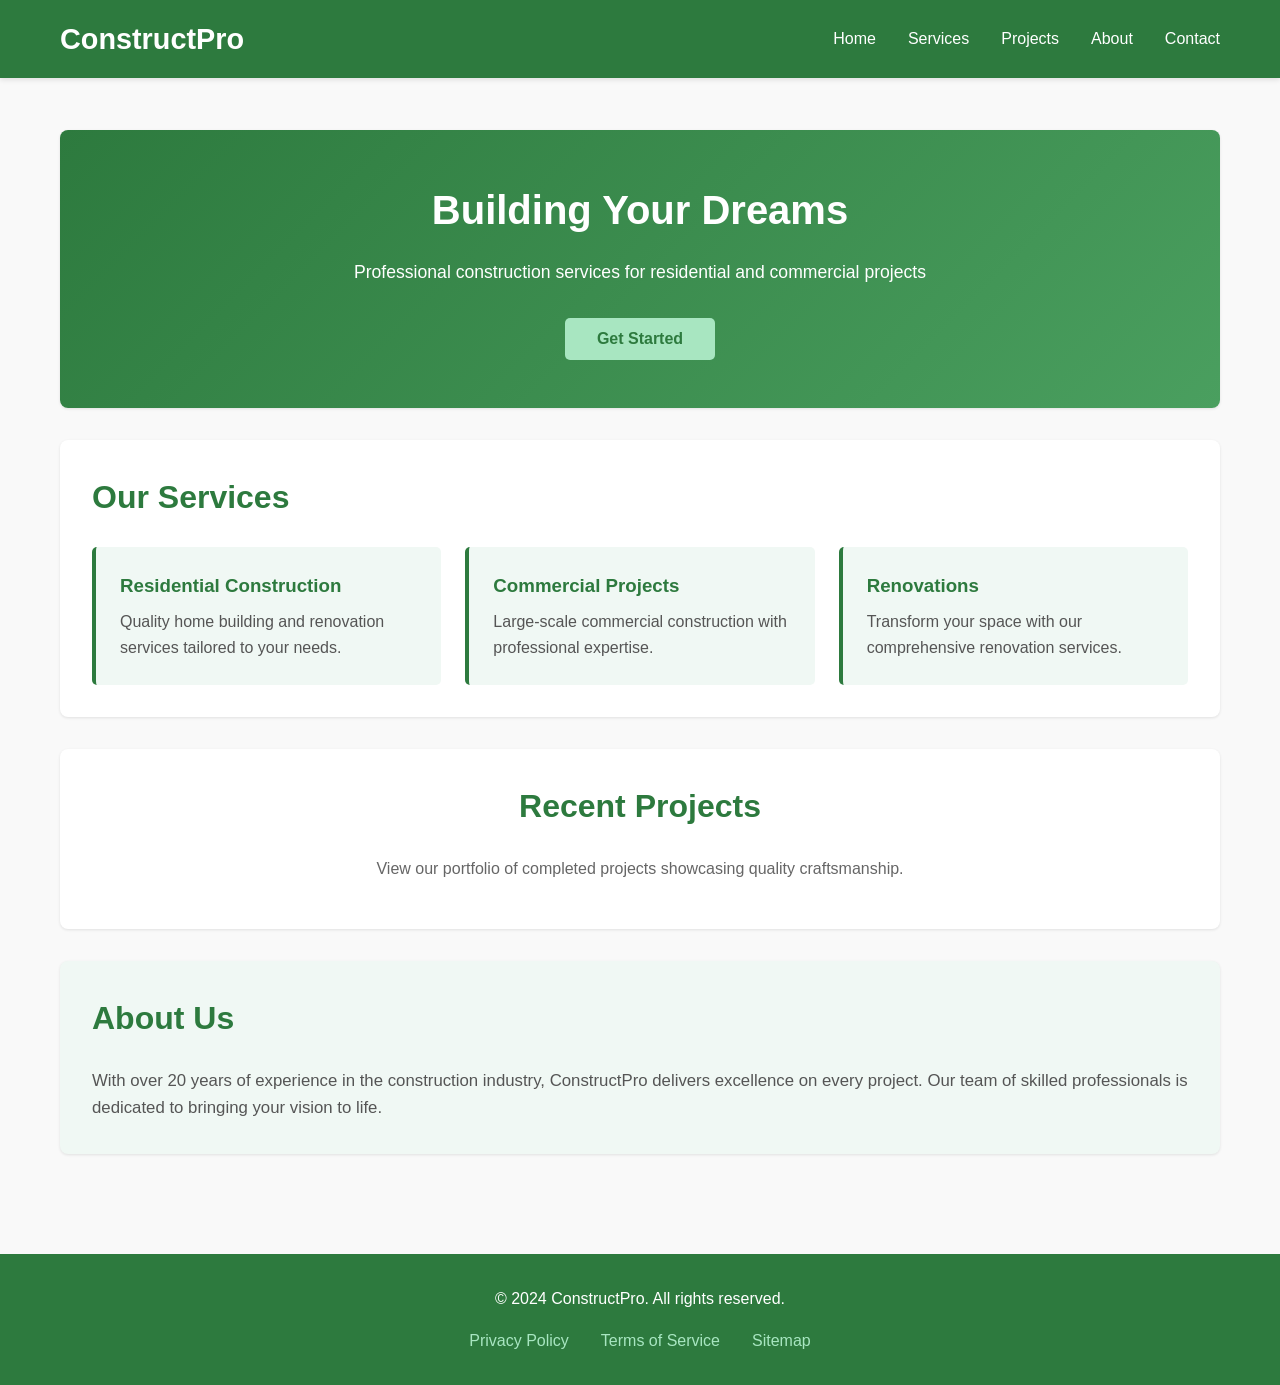
==== index.html @ 15b4eddf "Add files via upload" ====
<!DOCTYPE html>
<html lang="en">
<head>
    <meta charset="UTF-8">
    <meta name="viewport" content="width=device-width, initial-scale=1.0">
    <title>ConstructPro - Building Excellence</title>
    <link rel="stylesheet" href="style.css">
</head>
<body>
    <header>
        <div class="header-container">
            <div class="logo">ConstructPro</div>
            <button class="menu-toggle" id="menuToggle">☰</button>
            <nav id="navMenu">
                <ul>
                    <li><a href="#home">Home</a></li>
                    <li><a href="#services">Services</a></li>
                    <li><a href="#projects">Projects</a></li>
                    <li><a href="#about">About</a></li>
                    <li><a href="#contact">Contact</a></li>
                </ul>
            </nav>
        </div>
    </header>

    <main>
        <section id="home" class="hero">
            <h1>Building Your Dreams</h1>
            <p>Professional construction services for residential and commercial projects</p>
            <button class="cta-button">Get Started</button>
        </section>

        <section id="services" class="services">
            <h2>Our Services</h2>
            <div class="services-grid">
                <div class="service-card">
                    <h3>Residential Construction</h3>
                    <p>Quality home building and renovation services tailored to your needs.</p>
                </div>
                <div class="service-card">
                    <h3>Commercial Projects</h3>
                    <p>Large-scale commercial construction with professional expertise.</p>
                </div>
                <div class="service-card">
                    <h3>Renovations</h3>
                    <p>Transform your space with our comprehensive renovation services.</p>
                </div>
            </div>
        </section>

        <section id="projects" class="projects">
            <h2>Recent Projects</h2>
            <p>View our portfolio of completed projects showcasing quality craftsmanship.</p>
        </section>

        <section id="about" class="about">
            <h2>About Us</h2>
            <p>With over 20 years of experience in the construction industry, ConstructPro delivers excellence on every project. Our team of skilled professionals is dedicated to bringing your vision to life.</p>
        </section>
    </main>

    <footer>
        <div class="footer-content">
            <p>&copy; 2024 ConstructPro. All rights reserved.</p>
            <div class="footer-links">
                <a href="#privacy">Privacy Policy</a>
                <a href="#terms">Terms of Service</a>
                <a href="#sitemap">Sitemap</a>
            </div>
        </div>
    </footer>

    <script src="script.js"></script>
</body>
</html>
---- style.css ----
* {
    margin: 0;
    padding: 0;
    box-sizing: border-box;
}

body {
    font-family: 'Segoe UI', Tahoma, Geneva, Verdana, sans-serif;
    line-height: 1.6;
    color: #333;
    background-color: #f9f9f9;
}

/* Header & Navigation */
header {
    background-color: #2d7a3e;
    color: white;
    padding: 1rem 0;
    box-shadow: 0 2px 5px rgba(0, 0, 0, 0.1);
}

.header-container {
    display: flex;
    justify-content: space-between;
    align-items: center;
    max-width: 1200px;
    margin: 0 auto;
    padding: 0 20px;
}

.logo {
    font-size: 1.8rem;
    font-weight: bold;
}

nav ul {
    display: flex;
    list-style: none;
    gap: 2rem;
}

nav a {
    color: white;
    text-decoration: none;
    transition: color 0.3s ease;
}

nav a:hover {
    color: #a8e6c1;
}

nav a.active {
    color: #a8e6c1;
    font-weight: bold;
    border-bottom: 2px solid #a8e6c1;
    padding-bottom: 0.25rem;
}

.menu-toggle {
    display: none;
    background: none;
    border: none;
    color: white;
    font-size: 1.5rem;
    cursor: pointer;
}

#navMenu.active nav {
    display: flex;
}

/* Main Content */
main {
    max-width: 1200px;
    margin: 0 auto;
    padding: 20px;
}

section {
    margin: 2rem 0;
    padding: 2rem;
    background-color: white;
    border-radius: 8px;
    box-shadow: 0 1px 3px rgba(0, 0, 0, 0.1);
}

/* Hero Section */
.hero {
    background: linear-gradient(135deg, #2d7a3e 0%, #4a9f5f 100%);
    color: white;
    text-align: center;
    padding: 3rem 2rem;
}

.hero h1 {
    font-size: 2.5rem;
    margin-bottom: 1rem;
}

.hero p {
    font-size: 1.1rem;
    margin-bottom: 2rem;
}

/* CTA Button */
.cta-button {
    background-color: #a8e6c1;
    color: #2d7a3e;
    border: none;
    padding: 0.75rem 2rem;
    font-size: 1rem;
    border-radius: 5px;
    cursor: pointer;
    font-weight: bold;
    transition: background-color 0.3s ease, transform 0.2s ease;
}

.cta-button:hover {
    background-color: #7fdb9c;
    transform: scale(1.05);
}

/* Services Section */
.services h2,
.projects h2,
.about h2 {
    color: #2d7a3e;
    font-size: 2rem;
    margin-bottom: 1.5rem;
}

.services-grid {
    display: grid;
    grid-template-columns: repeat(auto-fit, minmax(280px, 1fr));
    gap: 1.5rem;
}

.service-card {
    background-color: #f0f8f4;
    padding: 1.5rem;
    border-left: 4px solid #2d7a3e;
    border-radius: 5px;
    transition: transform 0.3s ease, box-shadow 0.3s ease;
}

.service-card:hover {
    transform: translateY(-5px);
    box-shadow: 0 4px 10px rgba(45, 122, 62, 0.2);
}

.service-card h3 {
    color: #2d7a3e;
    margin-bottom: 0.5rem;
}

.service-card p {
    color: #555;
}

/* Projects Section */
.projects {
    text-align: center;
}

.projects p {
    color: #666;
    margin-bottom: 1rem;
}

/* About Section */
.about {
    background-color: #f0f8f4;
}

.about p {
    color: #555;
    font-size: 1.05rem;
}

/* Footer */
footer {
    background-color: #2d7a3e;
    color: white;
    text-align: center;
    padding: 2rem;
    margin-top: 3rem;
}

.footer-content {
    max-width: 1200px;
    margin: 0 auto;
}

.footer-links {
    margin-top: 1rem;
    display: flex;
    justify-content: center;
    gap: 2rem;
}

.footer-links a {
    color: #a8e6c1;
    text-decoration: none;
    transition: color 0.3s ease;
}

.footer-links a:hover {
    color: white;
}

/* Responsive Design */
@media (max-width: 768px) {
    .header-container {
        flex-direction: row;
        gap: 1rem;
    }

    .menu-toggle {
        display: block;
    }

    nav {
        display: none;
        position: absolute;
        top: 60px;
        left: 0;
        right: 0;
        background-color: #2d7a3e;
        width: 100%;
    }

    nav.active {
        display: block;
    }

    nav ul {
        flex-direction: column;
        gap: 0.5rem;
        padding: 1rem;
    }

    nav ul li {
        padding: 0.5rem 0;
    }

    .hero h1 {
        font-size: 1.8rem;
    }

    .services-grid {
        grid-template-columns: 1fr;
    }

    .footer-links {
        flex-direction: column;
        gap: 1rem;
    }
}
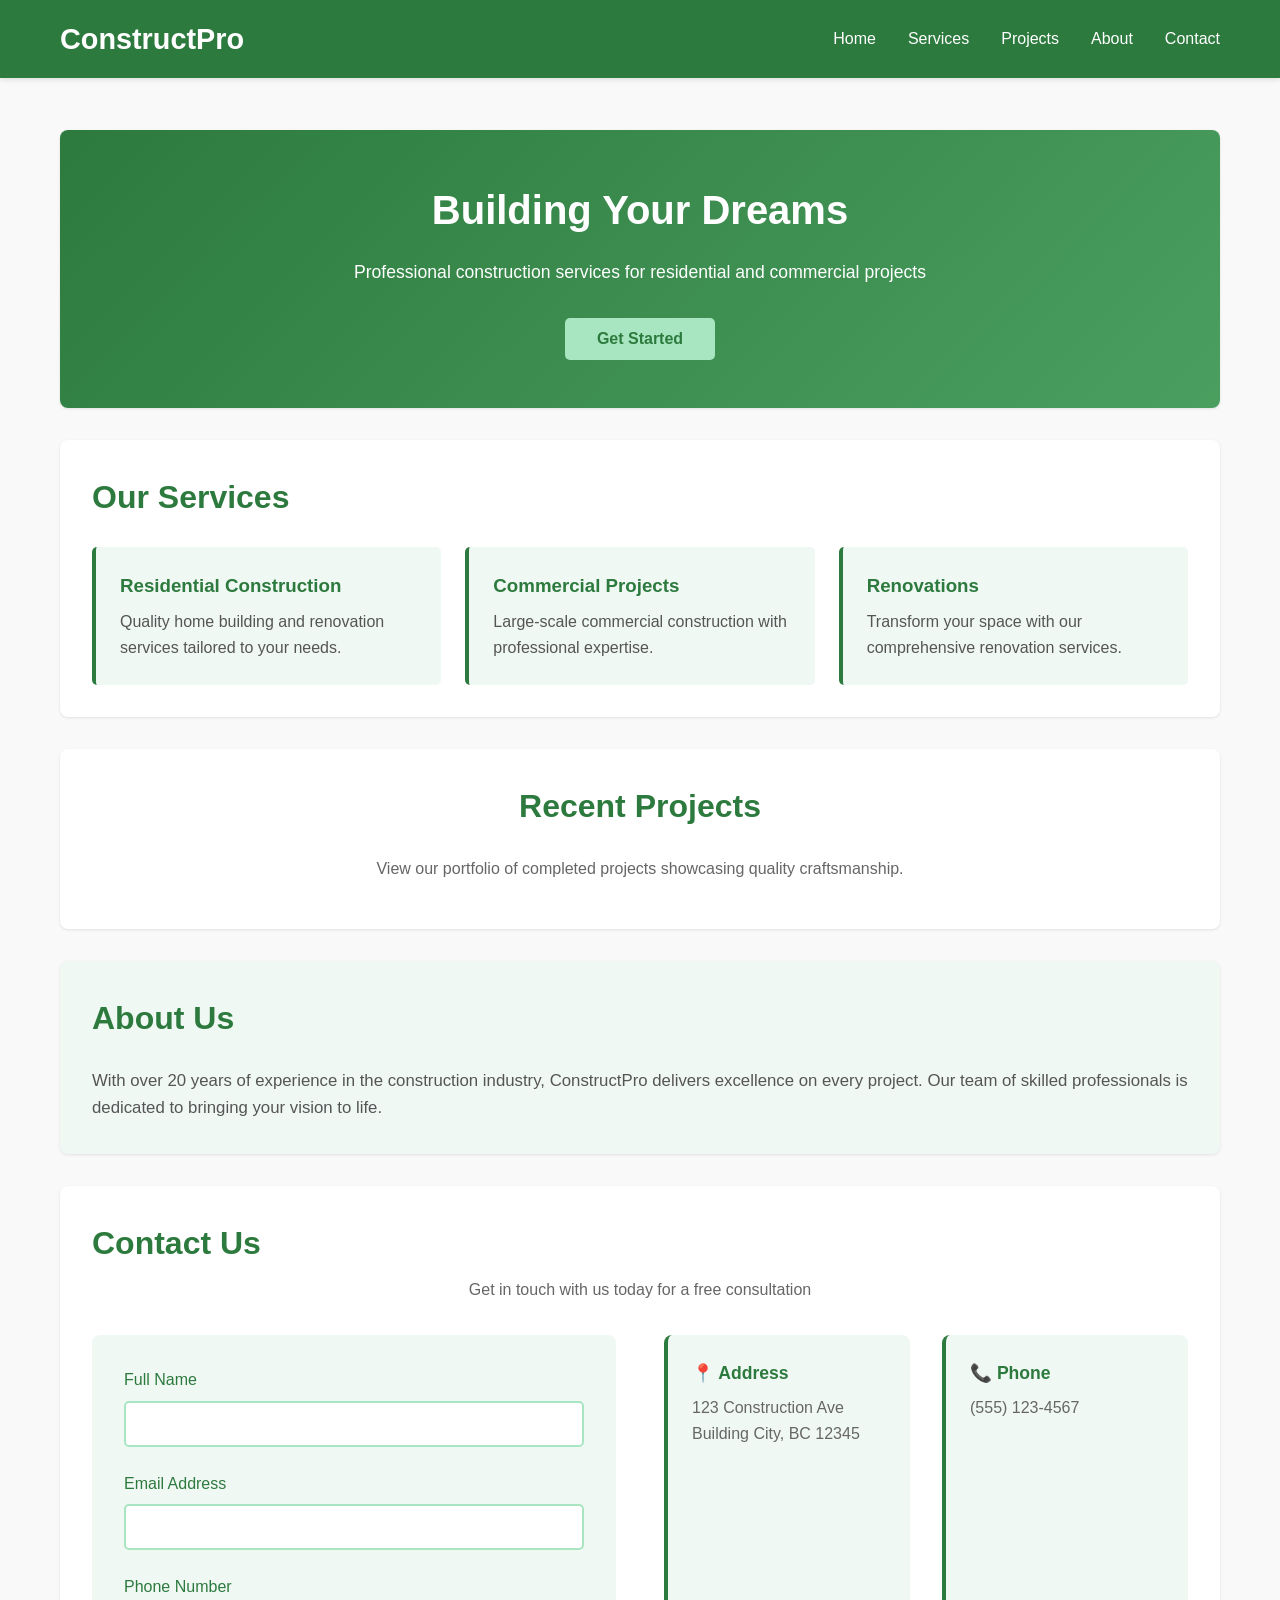
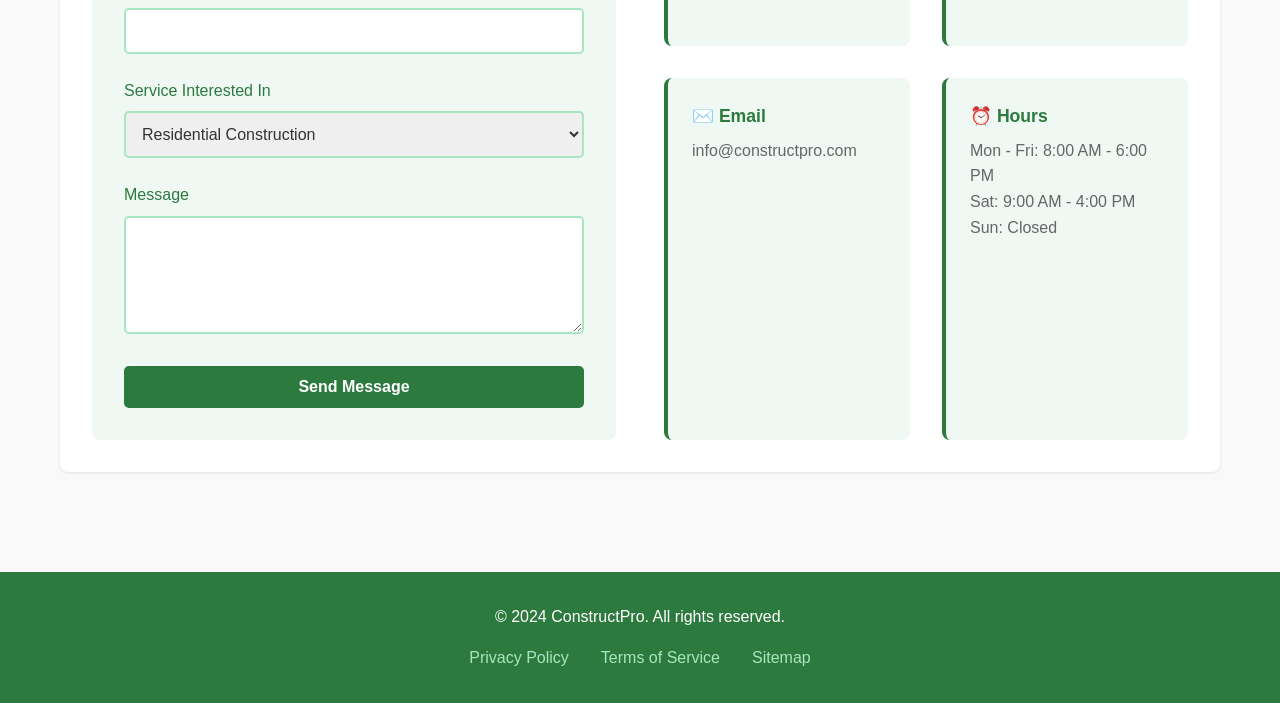
==== commit 25ac94de: "Add complete Contact section with form and contact information - Create contact section with contact" ====
--- a/index.html
+++ b/index.html
@@ -13,8 +13,8 @@
             <button class="menu-toggle" id="menuToggle">☰</button>
             <nav id="navMenu">
                 <ul>
-                    <li><a href="#home">Home</a></li>
-                    <li><a href="#services">Services</a></li>
+                    <li><a href="index.html">Home</a></li>
+                    <li><a href="services.html">Services</a></li>
                     <li><a href="#projects">Projects</a></li>
                     <li><a href="#about">About</a></li>
                     <li><a href="#contact">Contact</a></li>
@@ -57,6 +57,62 @@
             <h2>About Us</h2>
             <p>With over 20 years of experience in the construction industry, ConstructPro delivers excellence on every project. Our team of skilled professionals is dedicated to bringing your vision to life.</p>
         </section>
+
+        <section id="contact" class="contact">
+            <h2>Contact Us</h2>
+            <p>Get in touch with us today for a free consultation</p>
+            <div class="contact-container">
+                <div class="contact-form">
+                    <form>
+                        <div class="form-group">
+                            <label for="name">Full Name</label>
+                            <input type="text" id="name" name="name" required>
+                        </div>
+                        <div class="form-group">
+                            <label for="email">Email Address</label>
+                            <input type="email" id="email" name="email" required>
+                        </div>
+                        <div class="form-group">
+                            <label for="phone">Phone Number</label>
+                            <input type="tel" id="phone" name="phone">
+                        </div>
+                        <div class="form-group">
+                            <label for="service">Service Interested In</label>
+                            <select id="service" name="service">
+                                <option>Residential Construction</option>
+                                <option>Commercial Projects</option>
+                                <option>Renovations</option>
+                                <option>Custom Design</option>
+                                <option>Other</option>
+                            </select>
+                        </div>
+                        <div class="form-group">
+                            <label for="message">Message</label>
+                            <textarea id="message" name="message" rows="5" required></textarea>
+                        </div>
+                        <button type="submit" class="submit-btn">Send Message</button>
+                    </form>
+                </div>
+                <div class="contact-info">
+                    <div class="info-item">
+                        <h3>📍 Address</h3>
+                        <p>123 Construction Ave<br>Building City, BC 12345</p>
+                    </div>
+                    <div class="info-item">
+                        <h3>📞 Phone</h3>
+                        <p>(555) 123-4567</p>
+                    </div>
+                    <div class="info-item">
+                        <h3>✉️ Email</h3>
+                        <p>info@constructpro.com</p>
+                    </div>
+                    <div class="info-item">
+                        <h3>⏰ Hours</h3>
+                        <p>Mon - Fri: 8:00 AM - 6:00 PM<br>Sat: 9:00 AM - 4:00 PM<br>Sun: Closed</p>
+                    </div>
+                </div>
+            </div>
+        </section>
     </main>
 
     <footer>
--- a/style.css
+++ b/style.css
@@ -206,6 +206,269 @@
 
 .footer-links a:hover {
     color: white;
+}
+
+/* Services Page Styles */
+.services-hero {
+    background: linear-gradient(135deg, #2d7a3e 0%, #4a9f5f 100%);
+    color: white;
+    text-align: center;
+    padding: 4rem 2rem;
+}
+
+.services-hero h1 {
+    font-size: 2.5rem;
+    margin-bottom: 1rem;
+}
+
+.services-hero p {
+    font-size: 1.1rem;
+}
+
+.services-detailed {
+    display: grid;
+    grid-template-columns: repeat(auto-fit, minmax(320px, 1fr));
+    gap: 2rem;
+    padding: 2rem;
+}
+
+.service-detail-card {
+    background-color: #f0f8f4;
+    padding: 2rem;
+    border-radius: 8px;
+    border-left: 5px solid #2d7a3e;
+    transition: transform 0.3s ease, box-shadow 0.3s ease;
+}
+
+.service-detail-card:hover {
+    transform: translateY(-8px);
+    box-shadow: 0 6px 15px rgba(45, 122, 62, 0.25);
+}
+
+.service-icon {
+    font-size: 3rem;
+    margin-bottom: 1rem;
+    display: block;
+}
+
+.service-detail-card h2 {
+    color: #2d7a3e;
+    font-size: 1.5rem;
+    margin-bottom: 0.5rem;
+}
+
+.service-detail-card p {
+    color: #555;
+    margin-bottom: 1rem;
+    line-height: 1.6;
+}
+
+.service-detail-card ul {
+    list-style: none;
+    margin: 1rem 0;
+}
+
+.service-detail-card ul li {
+    color: #666;
+    padding: 0.5rem 0;
+    padding-left: 1.5rem;
+    position: relative;
+}
+
+.service-detail-card ul li:before {
+    content: "✓";
+    color: #2d7a3e;
+    font-weight: bold;
+    position: absolute;
+    left: 0;
+}
+
+.service-cta {
+    color: #2d7a3e;
+    font-weight: 500;
+    font-style: italic;
+    margin-top: 1rem;
+    padding-top: 1rem;
+    border-top: 2px solid #a8e6c1;
+}
+
+.service-process {
+    background-color: white;
+    padding: 3rem 2rem;
+    text-align: center;
+}
+
+.service-process h2 {
+    color: #2d7a3e;
+    font-size: 2rem;
+    margin-bottom: 2rem;
+}
+
+.process-steps {
+    display: grid;
+    grid-template-columns: repeat(auto-fit, minmax(150px, 1fr));
+    gap: 2rem;
+    max-width: 1200px;
+    margin: 0 auto;
+}
+
+.step {
+    padding: 1.5rem;
+    background-color: #f0f8f4;
+    border-radius: 8px;
+    transition: transform 0.3s ease;
+}
+
+.step:hover {
+    transform: scale(1.05);
+}
+
+.step-number {
+    display: flex;
+    align-items: center;
+    justify-content: center;
+    width: 50px;
+    height: 50px;
+    background-color: #2d7a3e;
+    color: white;
+    border-radius: 50%;
+    font-size: 1.5rem;
+    font-weight: bold;
+    margin: 0 auto 1rem;
+}
+
+.step h3 {
+    color: #2d7a3e;
+    margin-bottom: 0.5rem;
+}
+
+.step p {
+    color: #666;
+    font-size: 0.9rem;
+}
+
+.cta-section {
+    background: linear-gradient(135deg, #2d7a3e 0%, #4a9f5f 100%);
+    color: white;
+    text-align: center;
+    padding: 3rem 2rem;
+}
+
+.cta-section h2 {
+    color: white;
+    font-size: 2rem;
+    margin-bottom: 1rem;
+}
+
+.cta-section p {
+    font-size: 1.1rem;
+    margin-bottom: 2rem;
+    color: #a8e6c1;
+}
+
+/* Contact Section */
+.contact {
+    background-color: white;
+}
+
+.contact h2 {
+    color: #2d7a3e;
+    font-size: 2rem;
+    margin-bottom: 0.5rem;
+}
+
+.contact > p {
+    color: #666;
+    margin-bottom: 2rem;
+    text-align: center;
+}
+
+.contact-container {
+    display: grid;
+    grid-template-columns: 1fr 1fr;
+    gap: 3rem;
+    max-width: 1200px;
+    margin: 0 auto;
+}
+
+.contact-form {
+    background-color: #f0f8f4;
+    padding: 2rem;
+    border-radius: 8px;
+}
+
+.form-group {
+    margin-bottom: 1.5rem;
+}
+
+.form-group label {
+    display: block;
+    color: #2d7a3e;
+    font-weight: 500;
+    margin-bottom: 0.5rem;
+}
+
+.form-group input,
+.form-group select,
+.form-group textarea {
+    width: 100%;
+    padding: 0.75rem;
+    border: 2px solid #a8e6c1;
+    border-radius: 5px;
+    font-family: inherit;
+    font-size: 1rem;
+    color: #333;
+    transition: border-color 0.3s ease;
+}
+
+.form-group input:focus,
+.form-group select:focus,
+.form-group textarea:focus {
+    outline: none;
+    border-color: #2d7a3e;
+    box-shadow: 0 0 5px rgba(45, 122, 62, 0.2);
+}
+
+.submit-btn {
+    background-color: #2d7a3e;
+    color: white;
+    border: none;
+    padding: 0.75rem 2rem;
+    font-size: 1rem;
+    border-radius: 5px;
+    cursor: pointer;
+    font-weight: bold;
+    width: 100%;
+    transition: background-color 0.3s ease, transform 0.2s ease;
+}
+
+.submit-btn:hover {
+    background-color: #4a9f5f;
+    transform: scale(1.02);
+}
+
+.contact-info {
+    display: grid;
+    grid-template-columns: 1fr 1fr;
+    gap: 2rem;
+}
+
+.info-item {
+    background-color: #f0f8f4;
+    padding: 1.5rem;
+    border-radius: 8px;
+    border-left: 4px solid #2d7a3e;
+}
+
+.info-item h3 {
+    color: #2d7a3e;
+    margin-bottom: 0.5rem;
+    font-size: 1.1rem;
+}
+
+.info-item p {
+    color: #666;
+    line-height: 1.6;
 }
 
 /* Responsive Design */
@@ -251,6 +514,34 @@
         grid-template-columns: 1fr;
     }
 
+    .services-hero h1 {
+        font-size: 2rem;
+    }
+
+    .services-detailed {
+        grid-template-columns: 1fr;
+        gap: 1.5rem;
+    }
+
+    .process-steps {
+        grid-template-columns: 1fr;
+        gap: 1rem;
+    }
+
+    .cta-section h2 {
+        font-size: 1.5rem;
+    }
+
+    .contact-container {
+        grid-template-columns: 1fr;
+        gap: 2rem;
+    }
+
+    .contact-info {
+        grid-template-columns: 1fr;
+        gap: 1rem;
+    }
+
     .footer-links {
         flex-direction: column;
         gap: 1rem;
